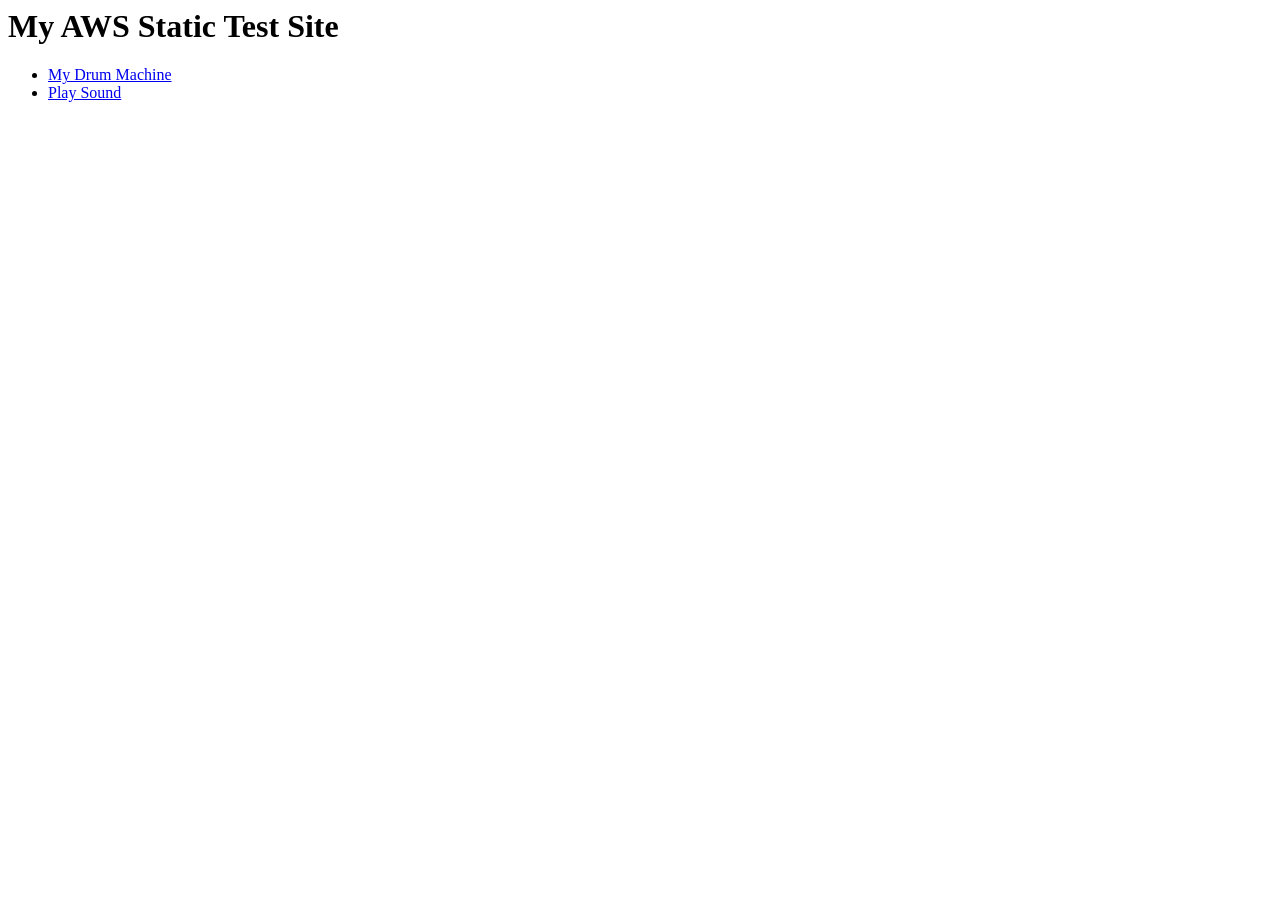
==== index.html @ 60c8a540 "Player #1 silent on iOS, Instrmentation" ====
<html>
<head>
    <title>My AWS Static Test Site</title>
</head>
<body>
    <h1>My AWS Static Test Site</h1>
    <ul>
        <li>
            <a href="My_Drum_Machine.html">My Drum Machine</a>
        </li>
        <li>
            <a href="playSound.html">Play Sound</a>
        </li>
    </ul>
</body>
</html>
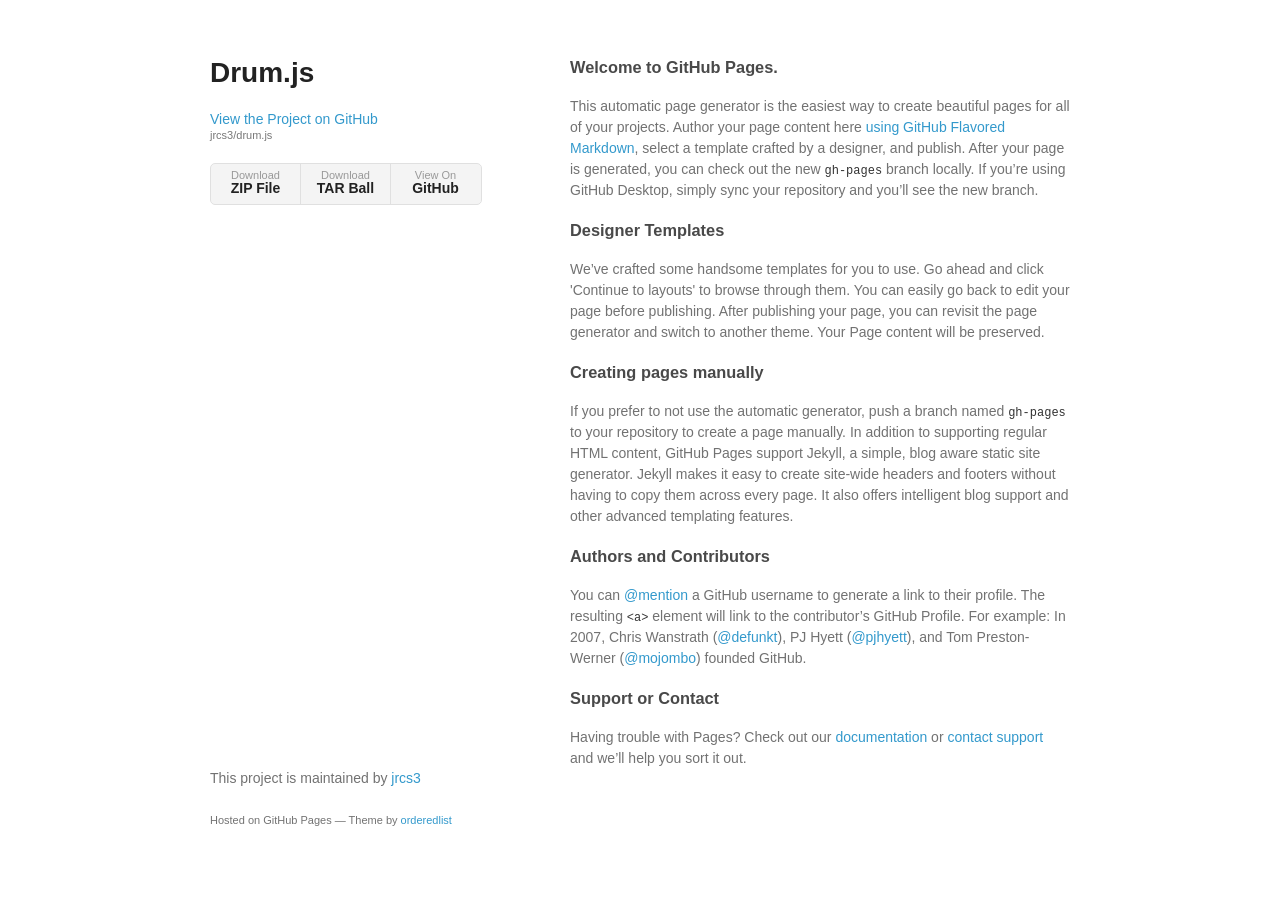
==== commit 50b46899: "Create gh-pages branch via GitHub" ====
--- a/index.html
+++ b/index.html
@@ -1,16 +1,64 @@
+<!doctype html>
 <html>
-<head>
-    <title>My AWS Static Test Site</title>
-</head>
-<body>
-    <h1>My AWS Static Test Site</h1>
-    <ul>
-        <li>
-            <a href="My_Drum_Machine.html">My Drum Machine</a>
-        </li>
-        <li>
-            <a href="playSound.html">Play Sound</a>
-        </li>
-    </ul>
-</body>
-</html>+  <head>
+    <meta charset="utf-8">
+    <meta http-equiv="X-UA-Compatible" content="chrome=1">
+    <title>Drum.js by jrcs3</title>
+
+    <link rel="stylesheet" href="stylesheets/styles.css">
+    <link rel="stylesheet" href="stylesheets/github-light.css">
+    <meta name="viewport" content="width=device-width">
+    <!--[if lt IE 9]>
+    <script src="//html5shiv.googlecode.com/svn/trunk/html5.js"></script>
+    <![endif]-->
+  </head>
+  <body>
+    <div class="wrapper">
+      <header>
+        <h1>Drum.js</h1>
+        <p></p>
+
+        <p class="view"><a href="https://github.com/jrcs3/drum.js">View the Project on GitHub <small>jrcs3/drum.js</small></a></p>
+
+
+        <ul>
+          <li><a href="https://github.com/jrcs3/drum.js/zipball/master">Download <strong>ZIP File</strong></a></li>
+          <li><a href="https://github.com/jrcs3/drum.js/tarball/master">Download <strong>TAR Ball</strong></a></li>
+          <li><a href="https://github.com/jrcs3/drum.js">View On <strong>GitHub</strong></a></li>
+        </ul>
+      </header>
+      <section>
+        <h3>
+<a id="welcome-to-github-pages" class="anchor" href="#welcome-to-github-pages" aria-hidden="true"><span aria-hidden="true" class="octicon octicon-link"></span></a>Welcome to GitHub Pages.</h3>
+
+<p>This automatic page generator is the easiest way to create beautiful pages for all of your projects. Author your page content here <a href="https://guides.github.com/features/mastering-markdown/">using GitHub Flavored Markdown</a>, select a template crafted by a designer, and publish. After your page is generated, you can check out the new <code>gh-pages</code> branch locally. If you’re using GitHub Desktop, simply sync your repository and you’ll see the new branch.</p>
+
+<h3>
+<a id="designer-templates" class="anchor" href="#designer-templates" aria-hidden="true"><span aria-hidden="true" class="octicon octicon-link"></span></a>Designer Templates</h3>
+
+<p>We’ve crafted some handsome templates for you to use. Go ahead and click 'Continue to layouts' to browse through them. You can easily go back to edit your page before publishing. After publishing your page, you can revisit the page generator and switch to another theme. Your Page content will be preserved.</p>
+
+<h3>
+<a id="creating-pages-manually" class="anchor" href="#creating-pages-manually" aria-hidden="true"><span aria-hidden="true" class="octicon octicon-link"></span></a>Creating pages manually</h3>
+
+<p>If you prefer to not use the automatic generator, push a branch named <code>gh-pages</code> to your repository to create a page manually. In addition to supporting regular HTML content, GitHub Pages support Jekyll, a simple, blog aware static site generator. Jekyll makes it easy to create site-wide headers and footers without having to copy them across every page. It also offers intelligent blog support and other advanced templating features.</p>
+
+<h3>
+<a id="authors-and-contributors" class="anchor" href="#authors-and-contributors" aria-hidden="true"><span aria-hidden="true" class="octicon octicon-link"></span></a>Authors and Contributors</h3>
+
+<p>You can <a href="https://help.github.com/articles/basic-writing-and-formatting-syntax/#mentioning-users-and-teams" class="user-mention">@mention</a> a GitHub username to generate a link to their profile. The resulting <code>&lt;a&gt;</code> element will link to the contributor’s GitHub Profile. For example: In 2007, Chris Wanstrath (<a href="https://github.com/defunkt" class="user-mention">@defunkt</a>), PJ Hyett (<a href="https://github.com/pjhyett" class="user-mention">@pjhyett</a>), and Tom Preston-Werner (<a href="https://github.com/mojombo" class="user-mention">@mojombo</a>) founded GitHub.</p>
+
+<h3>
+<a id="support-or-contact" class="anchor" href="#support-or-contact" aria-hidden="true"><span aria-hidden="true" class="octicon octicon-link"></span></a>Support or Contact</h3>
+
+<p>Having trouble with Pages? Check out our <a href="https://help.github.com/pages">documentation</a> or <a href="https://github.com/contact">contact support</a> and we’ll help you sort it out.</p>
+      </section>
+      <footer>
+        <p>This project is maintained by <a href="https://github.com/jrcs3">jrcs3</a></p>
+        <p><small>Hosted on GitHub Pages &mdash; Theme by <a href="https://github.com/orderedlist">orderedlist</a></small></p>
+      </footer>
+    </div>
+    <script src="javascripts/scale.fix.js"></script>
+    
+  </body>
+</html>
--- a/stylesheets/styles.css
+++ b/stylesheets/styles.css
@@ -0,0 +1,324 @@
+@font-face {
+  font-family: 'Noto Sans';
+  font-weight: 400;
+  font-style: normal;
+  src: url('../fonts/Noto-Sans-regular/Noto-Sans-regular.eot');
+  src: url('../fonts/Noto-Sans-regular/Noto-Sans-regular.eot?#iefix') format('embedded-opentype'),
+       local('Noto Sans'),
+       local('Noto-Sans-regular'),
+       url('../fonts/Noto-Sans-regular/Noto-Sans-regular.woff2') format('woff2'),
+       url('../fonts/Noto-Sans-regular/Noto-Sans-regular.woff') format('woff'),
+       url('../fonts/Noto-Sans-regular/Noto-Sans-regular.ttf') format('truetype'),
+       url('../fonts/Noto-Sans-regular/Noto-Sans-regular.svg#NotoSans') format('svg');
+}
+
+@font-face {
+  font-family: 'Noto Sans';
+  font-weight: 700;
+  font-style: normal;
+  src: url('../fonts/Noto-Sans-700/Noto-Sans-700.eot');
+  src: url('../fonts/Noto-Sans-700/Noto-Sans-700.eot?#iefix') format('embedded-opentype'),
+       local('Noto Sans Bold'),
+       local('Noto-Sans-700'),
+       url('../fonts/Noto-Sans-700/Noto-Sans-700.woff2') format('woff2'),
+       url('../fonts/Noto-Sans-700/Noto-Sans-700.woff') format('woff'),
+       url('../fonts/Noto-Sans-700/Noto-Sans-700.ttf') format('truetype'),
+       url('../fonts/Noto-Sans-700/Noto-Sans-700.svg#NotoSans') format('svg');
+}
+
+@font-face {
+  font-family: 'Noto Sans';
+  font-weight: 400;
+  font-style: italic;
+  src: url('../fonts/Noto-Sans-italic/Noto-Sans-italic.eot');
+  src: url('../fonts/Noto-Sans-italic/Noto-Sans-italic.eot?#iefix') format('embedded-opentype'),
+       local('Noto Sans Italic'),
+       local('Noto-Sans-italic'),
+       url('../fonts/Noto-Sans-italic/Noto-Sans-italic.woff2') format('woff2'),
+       url('../fonts/Noto-Sans-italic/Noto-Sans-italic.woff') format('woff'),
+       url('../fonts/Noto-Sans-italic/Noto-Sans-italic.ttf') format('truetype'),
+       url('../fonts/Noto-Sans-italic/Noto-Sans-italic.svg#NotoSans') format('svg');
+}
+
+@font-face {
+  font-family: 'Noto Sans';
+  font-weight: 700;
+  font-style: italic;
+  src: url('../fonts/Noto-Sans-700italic/Noto-Sans-700italic.eot');
+  src: url('../fonts/Noto-Sans-700italic/Noto-Sans-700italic.eot?#iefix') format('embedded-opentype'),
+       local('Noto Sans Bold Italic'),
+       local('Noto-Sans-700italic'),
+       url('../fonts/Noto-Sans-700italic/Noto-Sans-700italic.woff2') format('woff2'),
+       url('../fonts/Noto-Sans-700italic/Noto-Sans-700italic.woff') format('woff'),
+       url('../fonts/Noto-Sans-700italic/Noto-Sans-700italic.ttf') format('truetype'),
+       url('../fonts/Noto-Sans-700italic/Noto-Sans-700italic.svg#NotoSans') format('svg');
+}
+
+body {
+  background-color: #fff;
+  padding:50px;
+  font: 14px/1.5 "Noto Sans", "Helvetica Neue", Helvetica, Arial, sans-serif;
+  color:#727272;
+  font-weight:400;
+}
+
+h1, h2, h3, h4, h5, h6 {
+  color:#222;
+  margin:0 0 20px;
+}
+
+p, ul, ol, table, pre, dl {
+  margin:0 0 20px;
+}
+
+h1, h2, h3 {
+  line-height:1.1;
+}
+
+h1 {
+  font-size:28px;
+}
+
+h2 {
+  color:#393939;
+}
+
+h3, h4, h5, h6 {
+  color:#494949;
+}
+
+a {
+  color:#39c;
+  text-decoration:none;
+}
+
+a:hover {
+  color:#069;
+}
+
+a small {
+  font-size:11px;
+  color:#777;
+  margin-top:-0.3em;
+  display:block;
+}
+
+a:hover small {
+  color:#777;
+}
+
+.wrapper {
+  width:860px;
+  margin:0 auto;
+}
+
+blockquote {
+  border-left:1px solid #e5e5e5;
+  margin:0;
+  padding:0 0 0 20px;
+  font-style:italic;
+}
+
+code, pre {
+  font-family:Monaco, Bitstream Vera Sans Mono, Lucida Console, Terminal, Consolas, Liberation Mono, DejaVu Sans Mono, Courier New, monospace;
+  color:#333;
+  font-size:12px;
+}
+
+pre {
+  padding:8px 15px;
+  background: #f8f8f8;
+  border-radius:5px;
+  border:1px solid #e5e5e5;
+  overflow-x: auto;
+}
+
+table {
+  width:100%;
+  border-collapse:collapse;
+}
+
+th, td {
+  text-align:left;
+  padding:5px 10px;
+  border-bottom:1px solid #e5e5e5;
+}
+
+dt {
+  color:#444;
+  font-weight:700;
+}
+
+th {
+  color:#444;
+}
+
+img {
+  max-width:100%;
+}
+
+header {
+  width:270px;
+  float:left;
+  position:fixed;
+  -webkit-font-smoothing:subpixel-antialiased;
+}
+
+header ul {
+  list-style:none;
+  height:40px;
+  padding:0;
+  background: #f4f4f4;
+  border-radius:5px;
+  border:1px solid #e0e0e0;
+  width:270px;
+}
+
+header li {
+  width:89px;
+  float:left;
+  border-right:1px solid #e0e0e0;
+  height:40px;
+}
+
+header li:first-child a {
+  border-radius:5px 0 0 5px;
+}
+
+header li:last-child a {
+  border-radius:0 5px 5px 0;
+}
+
+header ul a {
+  line-height:1;
+  font-size:11px;
+  color:#999;
+  display:block;
+  text-align:center;
+  padding-top:6px;
+  height:34px;
+}
+
+header ul a:hover {
+  color:#999;
+}
+
+header ul a:active {
+  background-color:#f0f0f0;
+}
+
+strong {
+  color:#222;
+  font-weight:700;
+}
+
+header ul li + li + li {
+  border-right:none;
+  width:89px;
+}
+
+header ul a strong {
+  font-size:14px;
+  display:block;
+  color:#222;
+}
+
+section {
+  width:500px;
+  float:right;
+  padding-bottom:50px;
+}
+
+small {
+  font-size:11px;
+}
+
+hr {
+  border:0;
+  background:#e5e5e5;
+  height:1px;
+  margin:0 0 20px;
+}
+
+footer {
+  width:270px;
+  float:left;
+  position:fixed;
+  bottom:50px;
+  -webkit-font-smoothing:subpixel-antialiased;
+}
+
+@media print, screen and (max-width: 960px) {
+
+  div.wrapper {
+    width:auto;
+    margin:0;
+  }
+
+  header, section, footer {
+    float:none;
+    position:static;
+    width:auto;
+  }
+
+  header {
+    padding-right:320px;
+  }
+
+  section {
+    border:1px solid #e5e5e5;
+    border-width:1px 0;
+    padding:20px 0;
+    margin:0 0 20px;
+  }
+
+  header a small {
+    display:inline;
+  }
+
+  header ul {
+    position:absolute;
+    right:50px;
+    top:52px;
+  }
+}
+
+@media print, screen and (max-width: 720px) {
+  body {
+    word-wrap:break-word;
+  }
+
+  header {
+    padding:0;
+  }
+
+  header ul, header p.view {
+    position:static;
+  }
+
+  pre, code {
+    word-wrap:normal;
+  }
+}
+
+@media print, screen and (max-width: 480px) {
+  body {
+    padding:15px;
+  }
+
+  header ul {
+    width:99%;
+  }
+
+  header li, header ul li + li + li {
+    width:33%;
+  }
+}
+
+@media print {
+  body {
+    padding:0.4in;
+    font-size:12pt;
+    color:#444;
+  }
+}
--- a/stylesheets/github-light.css
+++ b/stylesheets/github-light.css
@@ -0,0 +1,124 @@
+/*
+The MIT License (MIT)
+
+Copyright (c) 2015 GitHub, Inc.
+
+Permission is hereby granted, free of charge, to any person obtaining a copy
+of this software and associated documentation files (the "Software"), to deal
+in the Software without restriction, including without limitation the rights
+to use, copy, modify, merge, publish, distribute, sublicense, and/or sell
+copies of the Software, and to permit persons to whom the Software is
+furnished to do so, subject to the following conditions:
+
+The above copyright notice and this permission notice shall be included in all
+copies or substantial portions of the Software.
+
+THE SOFTWARE IS PROVIDED "AS IS", WITHOUT WARRANTY OF ANY KIND, EXPRESS OR
+IMPLIED, INCLUDING BUT NOT LIMITED TO THE WARRANTIES OF MERCHANTABILITY,
+FITNESS FOR A PARTICULAR PURPOSE AND NONINFRINGEMENT. IN NO EVENT SHALL THE
+AUTHORS OR COPYRIGHT HOLDERS BE LIABLE FOR ANY CLAIM, DAMAGES OR OTHER
+LIABILITY, WHETHER IN AN ACTION OF CONTRACT, TORT OR OTHERWISE, ARISING FROM,
+OUT OF OR IN CONNECTION WITH THE SOFTWARE OR THE USE OR OTHER DEALINGS IN THE
+SOFTWARE.
+
+*/
+
+.pl-c /* comment */ {
+  color: #969896;
+}
+
+.pl-c1      /* constant, markup.raw, meta.diff.header, meta.module-reference, meta.property-name, support, support.constant, support.variable, variable.other.constant */,
+.pl-s .pl-v /* string variable */ {
+  color: #0086b3;
+}
+
+.pl-e  /* entity */,
+.pl-en /* entity.name */ {
+  color: #795da3;
+}
+
+.pl-s .pl-s1 /* string source */,
+.pl-smi      /* storage.modifier.import, storage.modifier.package, storage.type.java, variable.other, variable.parameter.function */ {
+  color: #333;
+}
+
+.pl-ent /* entity.name.tag */ {
+  color: #63a35c;
+}
+
+.pl-k /* keyword, storage, storage.type */ {
+  color: #a71d5d;
+}
+
+.pl-pds              /* punctuation.definition.string, string.regexp.character-class */,
+.pl-s                /* string */,
+.pl-s .pl-pse .pl-s1 /* string punctuation.section.embedded source */,
+.pl-sr               /* string.regexp */,
+.pl-sr .pl-cce       /* string.regexp constant.character.escape */,
+.pl-sr .pl-sra       /* string.regexp string.regexp.arbitrary-repitition */,
+.pl-sr .pl-sre       /* string.regexp source.ruby.embedded */ {
+  color: #183691;
+}
+
+.pl-v /* variable */ {
+  color: #ed6a43;
+}
+
+.pl-id /* invalid.deprecated */ {
+  color: #b52a1d;
+}
+
+.pl-ii /* invalid.illegal */ {
+  background-color: #b52a1d;
+  color: #f8f8f8;
+}
+
+.pl-sr .pl-cce /* string.regexp constant.character.escape */ {
+  color: #63a35c;
+  font-weight: bold;
+}
+
+.pl-ml /* markup.list */ {
+  color: #693a17;
+}
+
+.pl-mh        /* markup.heading */,
+.pl-mh .pl-en /* markup.heading entity.name */,
+.pl-ms        /* meta.separator */ {
+  color: #1d3e81;
+  font-weight: bold;
+}
+
+.pl-mq /* markup.quote */ {
+  color: #008080;
+}
+
+.pl-mi /* markup.italic */ {
+  color: #333;
+  font-style: italic;
+}
+
+.pl-mb /* markup.bold */ {
+  color: #333;
+  font-weight: bold;
+}
+
+.pl-md /* markup.deleted, meta.diff.header.from-file */ {
+  background-color: #ffecec;
+  color: #bd2c00;
+}
+
+.pl-mi1 /* markup.inserted, meta.diff.header.to-file */ {
+  background-color: #eaffea;
+  color: #55a532;
+}
+
+.pl-mdr /* meta.diff.range */ {
+  color: #795da3;
+  font-weight: bold;
+}
+
+.pl-mo /* meta.output */ {
+  color: #1d3e81;
+}
+
